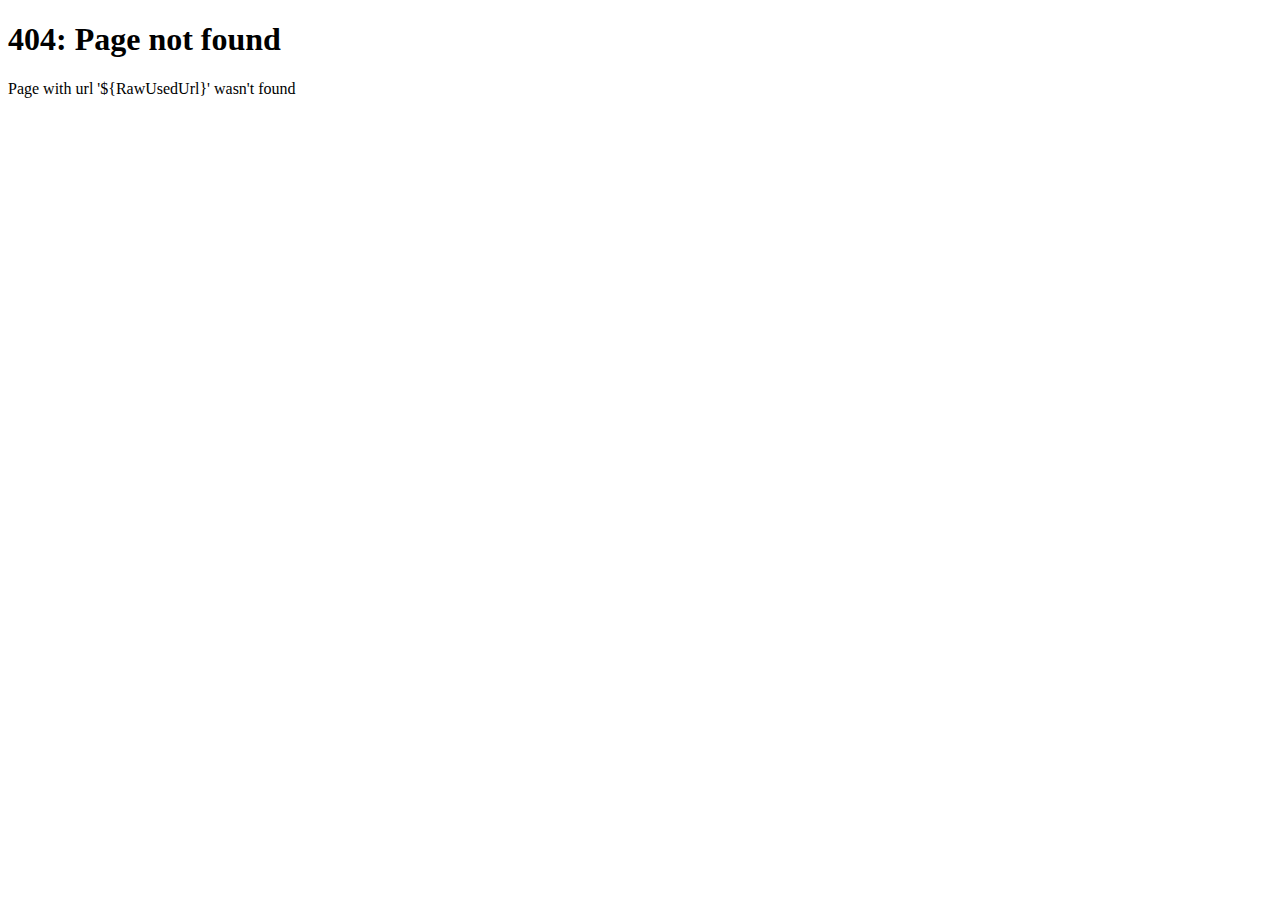
==== src/main/resources/web/page_not_found.html @ f782b864 "[EDIT] - Edit the Web handler system | [FIX] - Fix the web handler system | [UPDATE] - The readme | " ====
<!DOCTYPE html>
<html>
<head>
    <link rel="stylesheet" type="text/css" href="/style/style.css">
</head>
<body>

<h1>404: Page not found</h1>
<p>Page with url '${RawUsedUrl}' wasn't found</p>

</body>
</html>
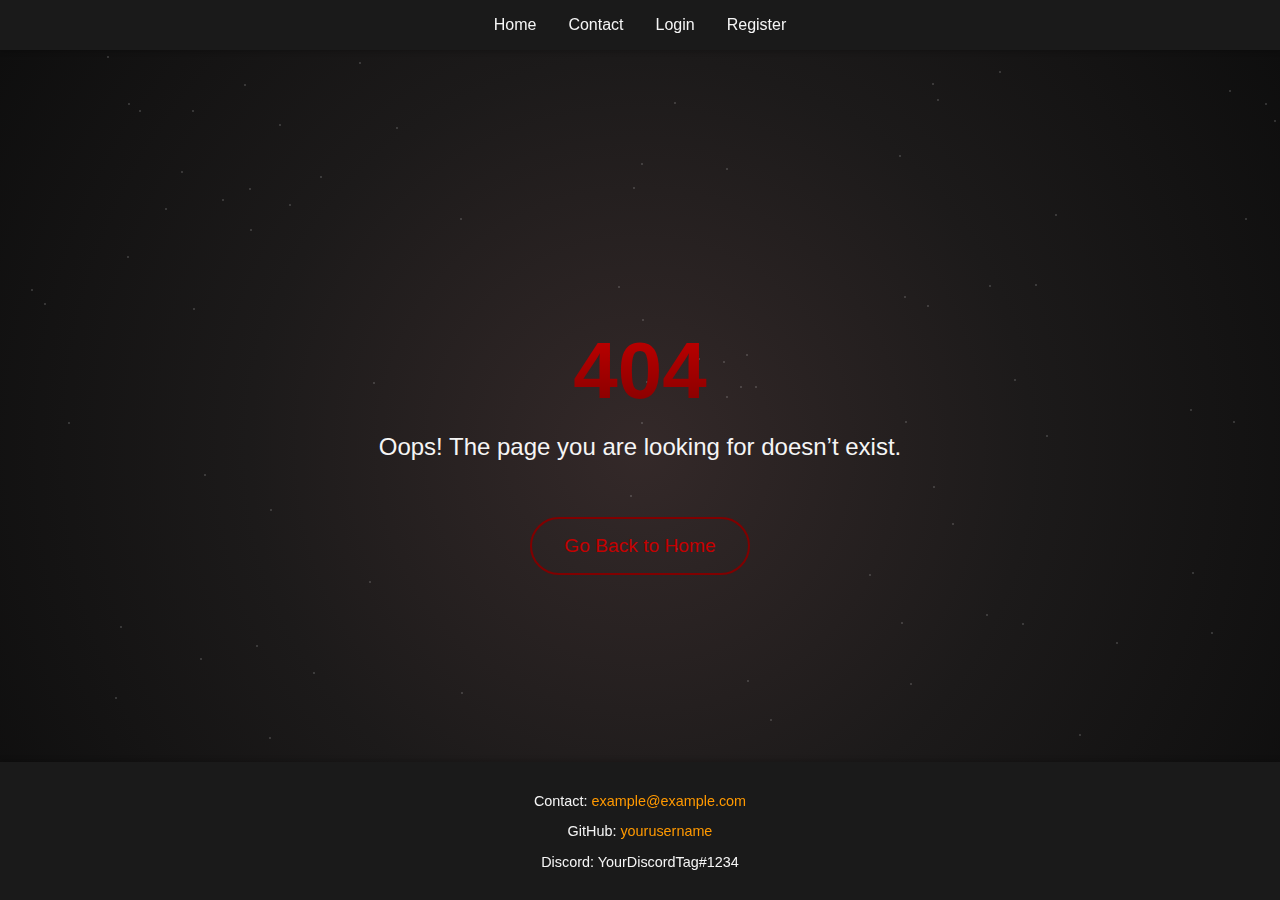
==== commit ae32f3e2: "[EDIT] - Modify the page not found" ====
--- a/src/main/resources/web/page_not_found.html
+++ b/src/main/resources/web/page_not_found.html
@@ -1,12 +1,37 @@
 <!DOCTYPE html>
-<html>
+<html lang="en">
 <head>
-    <link rel="stylesheet" type="text/css" href="/style/style.css">
+    <meta charset="UTF-8">
+    <meta name="viewport" content="width=device-width, initial-scale=1.0">
+    <title>404 - Not Found</title>
+
+    <link rel="stylesheet" type="text/css" href="style/page_not_found.css"/>
+    <link rel="stylesheet" type="text/css" href="style/style.css"/>
+    <script src="script/page_not_found.js"></script>
 </head>
 <body>
+    <header class="site-header">
+        <nav class="navbar">
+            <a href="/" class="nav-link">Home</a>
+            <a href="/contact" class="nav-link">Contact</a>
+            <a href="/login" class="nav-link">Login</a>
+            <a href="/register" class="nav-link">Register</a>
+        </nav>
+    </header>
 
-<h1>404: Page not found</h1>
-<p>Page with url '${RawUsedUrl}' wasn't found</p>
+    <div class="stars"></div>
+    <div class="content">
+        <h1 class="floating">404</h1>
+        <p>Oops! The page you are looking for doesn’t exist.</p>
+        <a href="/">Go Back to Home</a>
+    </div>
 
+    <footer class="site-footer">
+        <div class="footer-content">
+            <p>Contact: <a href="mailto:example@example.com">example@example.com</a></p>
+            <p>GitHub: <a href="https://github.com/yourusername" target="_blank">yourusername</a></p>
+            <p>Discord: YourDiscordTag#1234</p>
+        </div>
+    </footer>
 </body>
-</html>+</html>
--- a/src/main/resources/web/style/page_not_found.css
+++ b/src/main/resources/web/style/page_not_found.css
@@ -0,0 +1,91 @@
+body {
+    margin: 0;
+    height: 100vh;
+    display: flex;
+    justify-content: center;
+    align-items: center;
+    font-family: 'Arial', sans-serif;
+    background: radial-gradient(circle, #342929, #1c1a1a, #0d0d0d);
+    overflow: hidden;
+    color: white;
+}
+
+.stars {
+    position: absolute;
+    width: 100%;
+    height: 100%;
+    background: transparent;
+    z-index: 0;
+    overflow: hidden;
+}
+
+.star {
+    position: absolute;
+    width: 2px;
+    height: 2px;
+    background: white;
+    border-radius: 50%;
+    opacity: 0.2;
+    animation: twinkle 3s infinite ease-in-out;
+}
+
+@keyframes twinkle {
+    0%, 100% {
+        opacity: 0.2;
+    }
+    50% {
+        opacity: 1;
+    }
+}
+
+.content {
+    position: relative;
+    text-align: center;
+    z-index: 1;
+}
+
+.content h1 {
+    font-size: 5rem;
+    margin: 0;
+    background-image: linear-gradient(to top, #800000, #c40000);
+    -webkit-background-clip: text;
+    -webkit-text-fill-color: transparent;
+}
+
+.content p {
+    font-size: 1.5rem;
+    margin-top: 1rem;
+    color: #f5f5f5;
+}
+
+.content a {
+    margin-top: 2rem;
+    display: inline-block;
+    padding: 1rem 2rem;
+    font-size: 1.2rem;
+    text-decoration: none;
+    color: #c40000;
+    border: 2px solid #800000;
+    border-radius: 50px;
+    transition: all 0.3s ease;
+}
+
+.content a:hover {
+    background: rgba(196, 0, 0, 0.10);
+}
+
+@keyframes floating {
+    0% {
+        transform: translateY(0);
+    }
+    50% {
+        transform: translateY(-10px);
+    }
+    100% {
+        transform: translateY(0);
+    }
+}
+
+.floating {
+    animation: floating 3s infinite ease-in-out;
+}--- a/src/main/resources/web/style/style.css
+++ b/src/main/resources/web/style/style.css
@@ -0,0 +1,60 @@
+.site-footer {
+    position: fixed;
+    bottom: 0;
+    left: 50%;
+    transform: translateX(-50%);
+    width: 100%;
+    background: #1a1a1a;
+    text-align: center;
+    padding: 1rem 0;
+    box-shadow: 0 -2px 5px rgba(0, 0, 0, 0.2);
+    transition: bottom 0.3s ease;
+    flex-grow: 1;
+}
+
+.footer-content {
+    font-family: 'Arial', sans-serif;
+    font-size: 0.9rem;
+    color: #f5f5f5;
+}
+
+.footer-content a {
+    color: #ff9900;
+    text-decoration: none;
+    transition: color 0.3s ease;
+}
+
+.footer-content a:hover {
+    color: #f5f5f5;
+}
+
+.site-header {
+    position: fixed;
+    top: 0;
+    left: 50%;
+    transform: translateX(-50%);
+    width: 100%;
+    background: #1a1a1a;
+    display: flex;
+    justify-content: center;
+    align-items: center;
+    padding: 1rem 0;
+    z-index: 1000;
+    box-shadow: 0 2px 5px rgba(0, 0, 0, 0.2);
+}
+
+.navbar {
+    display: flex;
+    gap: 2rem;
+}
+
+.nav-link {
+    color: #f5f5f5;
+    text-decoration: none;
+    font-size: 1rem;
+    transition: color 0.3s ease;
+}
+
+.nav-link:hover {
+    color: #ff9900;
+}
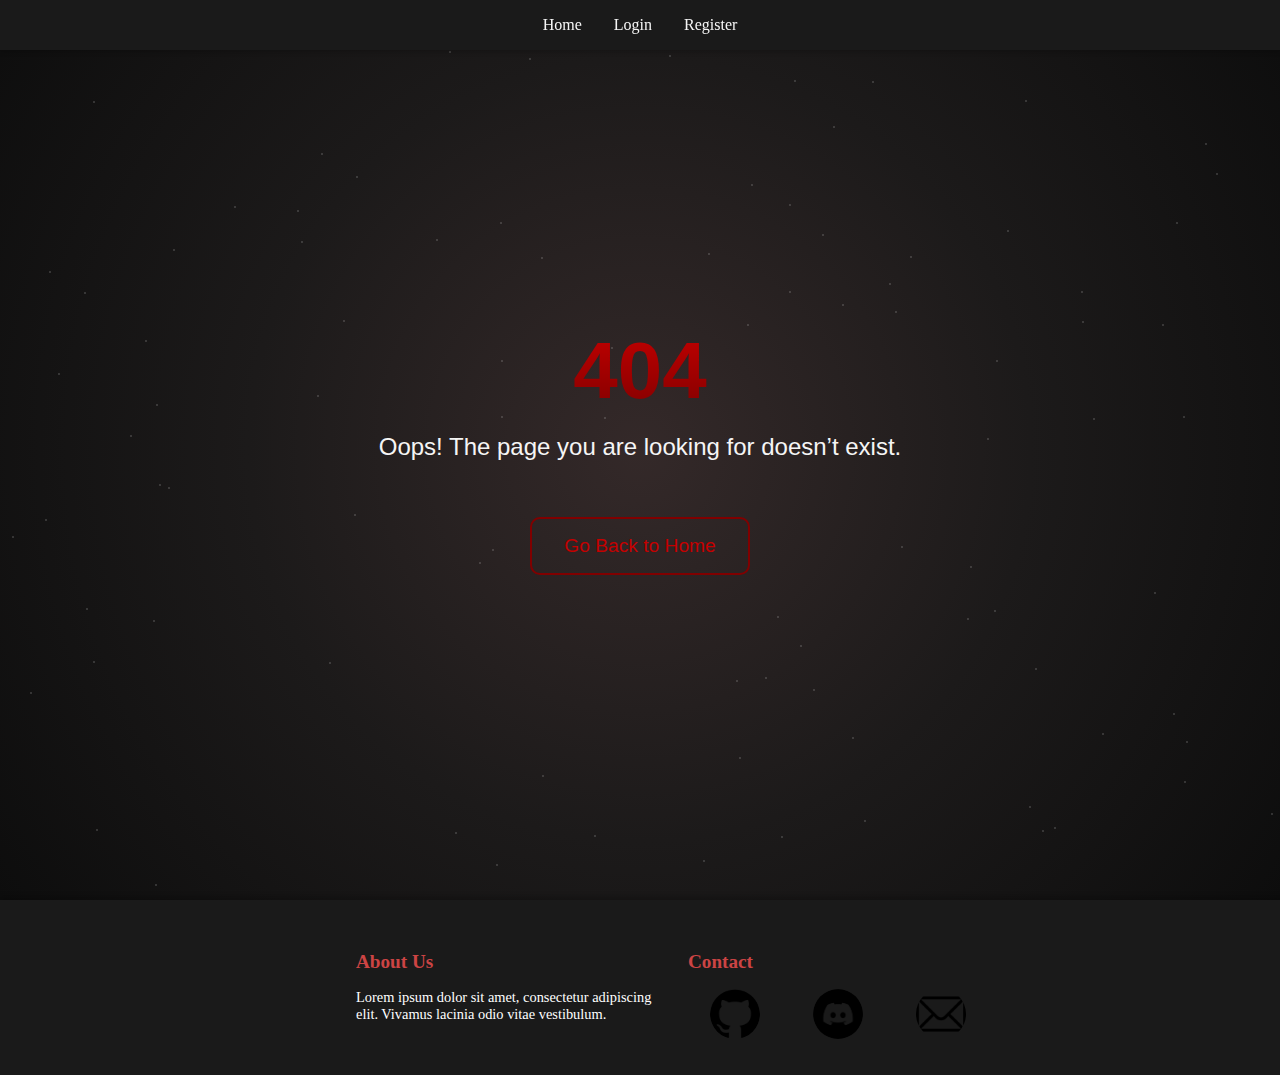
==== commit 50dbce1d: "[ADD] - Added footer and header for website" ====
--- a/src/main/resources/web/page_not_found.html
+++ b/src/main/resources/web/page_not_found.html
@@ -6,6 +6,7 @@
     <title>404 - Not Found</title>
 
     <link rel="stylesheet" type="text/css" href="style/page_not_found.css"/>
+    <link rel="stylesheet" href="style/footer.css">
     <link rel="stylesheet" type="text/css" href="style/style.css"/>
     <script src="script/page_not_found.js"></script>
 </head>
@@ -13,25 +14,42 @@
     <header class="site-header">
         <nav class="navbar">
             <a href="/" class="nav-link">Home</a>
-            <a href="/contact" class="nav-link">Contact</a>
             <a href="/login" class="nav-link">Login</a>
             <a href="/register" class="nav-link">Register</a>
         </nav>
     </header>
 
-    <div class="stars"></div>
     <div class="content">
+        <div class="stars"></div>
         <h1 class="floating">404</h1>
         <p>Oops! The page you are looking for doesn’t exist.</p>
         <a href="/">Go Back to Home</a>
     </div>
 
-    <footer class="site-footer">
-        <div class="footer-content">
-            <p>Contact: <a href="mailto:example@example.com">example@example.com</a></p>
-            <p>GitHub: <a href="https://github.com/yourusername" target="_blank">yourusername</a></p>
-            <p>Discord: YourDiscordTag#1234</p>
+    <footer class="footer">
+        <div class="notification-container"></div>
+        <!-- Section 1: Description -->
+        <div class="footer_section">
+            <h3>About Us</h3>
+            <p>Lorem ipsum dolor sit amet, consectetur adipiscing elit. Vivamus lacinia odio vitae vestibulum.</p>
         </div>
+
+        <!-- Section 2: Contact -->
+        <div class="footer_section">
+            <h3>Contact</h3>
+            <div class="image_grid">
+                <a href="https://example.com/link1" target="_blank">
+                    <img src="image/github_logo.png" alt="Github">
+                </a>
+                <a target="_blank" id="discord_button">
+                    <img src="image/discord_icon.png" alt="Discord">
+                </a>
+                <a href="mailto:yumpty0@gmail.com" target="_blank">
+                    <img src="image/mail_icon.png" alt="Mail">
+                </a>
+            </div>
+        </div>
+        <script src="script/footer.js"></script>
     </footer>
 </body>
 </html>
--- a/src/main/resources/web/style/page_not_found.css
+++ b/src/main/resources/web/style/page_not_found.css
@@ -1,13 +1,5 @@
 body {
     margin: 0;
-    height: 100vh;
-    display: flex;
-    justify-content: center;
-    align-items: center;
-    font-family: 'Arial', sans-serif;
-    background: radial-gradient(circle, #342929, #1c1a1a, #0d0d0d);
-    overflow: hidden;
-    color: white;
 }
 
 .stars {
@@ -40,22 +32,32 @@
 
 .content {
     position: relative;
+    display: flex;
+    height: 100vh;
+    width: 100%;
+    justify-content: center;
+    align-items: center;
+    font-family: 'Arial', sans-serif;
+    background: radial-gradient(circle, #342929, #1c1a1a, #0d0d0d);
     text-align: center;
-    z-index: 1;
+    flex-direction: column;
 }
 
 .content h1 {
+    display: flex;
+    margin: 0;
     font-size: 5rem;
-    margin: 0;
     background-image: linear-gradient(to top, #800000, #c40000);
     -webkit-background-clip: text;
     -webkit-text-fill-color: transparent;
+    z-index: 1;
 }
 
 .content p {
     font-size: 1.5rem;
     margin-top: 1rem;
     color: #f5f5f5;
+    z-index: 1;
 }
 
 .content a {
@@ -66,8 +68,9 @@
     text-decoration: none;
     color: #c40000;
     border: 2px solid #800000;
-    border-radius: 50px;
+    border-radius: 10px;
     transition: all 0.3s ease;
+    z-index: 1;
 }
 
 .content a:hover {
--- a/src/main/resources/web/style/footer.css
+++ b/src/main/resources/web/style/footer.css
@@ -0,0 +1,174 @@
+body {
+    margin: 0;
+    padding: 0;
+}
+
+.red-rectangle, .blue-rectangle {
+    width: 100%;
+    height: 100vh; /* 100% of the viewport height */
+}
+
+.red-rectangle {
+    background-color: black;
+}
+
+.blue-rectangle {
+    background-color: blue;
+}
+
+.footer {
+    position: relative;
+    display: inline-flex;
+    padding-top: 1rem;
+    padding-bottom: 1rem;
+    width: 100%;
+    height: auto;
+    background-color: #1a1a1a;
+    box-shadow: 0 -4px 5px rgba(0, 0, 0, 0.2);
+}
+
+.footer_content {
+    display: inline-flex;
+    text-align: center;
+}
+
+.footer_specifier {
+    position: absolute;
+    background-color: white;
+    height: 100%;
+    width: 5px;
+}
+
+.footer_line {
+    align-items: center;
+    font-size: 1.5em;
+    text-align: center;
+    text-decoration: none;
+}
+
+.footer_line p {
+    display: inline;
+    color: #cc4444;
+}
+
+/* Footer Styles */
+.footer {
+    display: flex;
+    justify-content: center; /* Space between sections */
+    align-items: flex-start; /* Align sections to the top */
+    padding: 2rem;
+    background-color: #1a1a1a;
+    color: white;
+    flex-wrap: wrap; /* Ensure it wraps on smaller screens */
+}
+
+.footer_section {
+    flex: 1; /* Each section takes up equal space */
+    max-width: 300px; /* Limit the max width for readability */
+    margin: 0 1rem;
+}
+
+.footer_section h3 {
+    margin-bottom: 1rem;
+    font-size: 1.2rem;
+    color: #cc4444;
+}
+
+.footer_section p,
+.footer_section ul {
+    margin-bottom: 1rem;
+    font-size: 0.9rem;
+}
+
+.footer_section ul {
+    list-style: none;
+}
+
+.footer_section a {
+    color: #57c4e5;
+    text-decoration: none;
+}
+
+.footer_section a:hover {
+    text-decoration: underline;
+}
+
+/* Responsive Design */
+@media (max-width: 500px) {
+    .footer {
+        flex-direction: column; /* Stack sections vertically */
+        align-items: center;
+    }
+
+    .footer_section {
+        margin-bottom: 2rem;
+        text-align: center; /* Center text on smaller screens */
+    }
+}
+
+.image_grid {
+    display: grid;
+    grid-template-columns: repeat(auto-fit, minmax(50px, 1fr)); /* Responsive grid */
+    gap: 10px; /* Space between images */
+    justify-items: center; /* Center align images in grid cells */
+}
+
+.image_grid a {
+    display: block; /* Ensure the link wraps the image */
+}
+
+.image_grid img {
+    width: 50px; /* Set image width */
+    height: 50px; /* Set image height */
+    border-radius: 50%; /* Make the images circular */
+    transition: transform 0.3s, box-shadow 0.3s; /* Add hover effects */
+}
+
+.image_grid img:hover {
+    transform: scale(1.1); /* Slight zoom on hover */
+    box-shadow: 0 4px 10px rgba(0, 0, 0, 0.3); /* Add shadow on hover */
+}
+
+/* Notification styles */
+.notification-container {
+    position: fixed;
+    top: 20px;
+    right: 20px;
+    z-index: 1000;
+    display: flex;
+    flex-direction: column;
+    gap: 10px;
+}
+
+.notification {
+    background-color: #c40000;
+    color: white;
+    padding: 10px 20px;
+    border-radius: 5px;
+    box-shadow: 0 4px 6px rgba(0, 0, 0, 0.2);
+    opacity: 0;
+    transform: translateY(-10px);
+    animation: fade-in-out 5s forwards;
+    font-family: Arial, sans-serif;
+    font-size: 1rem;
+}
+
+/* Animation for fading in and out */
+@keyframes fade-in-out {
+    0% {
+        opacity: 0;
+        transform: translateY(-10px);
+    }
+    10% {
+        opacity: 1;
+        transform: translateY(0);
+    }
+    90% {
+        opacity: 1;
+        transform: translateY(0);
+    }
+    100% {
+        opacity: 0;
+        transform: translateY(-10px);
+    }
+}--- a/src/main/resources/web/style/style.css
+++ b/src/main/resources/web/style/style.css
@@ -1,33 +1,3 @@
-.site-footer {
-    position: fixed;
-    bottom: 0;
-    left: 50%;
-    transform: translateX(-50%);
-    width: 100%;
-    background: #1a1a1a;
-    text-align: center;
-    padding: 1rem 0;
-    box-shadow: 0 -2px 5px rgba(0, 0, 0, 0.2);
-    transition: bottom 0.3s ease;
-    flex-grow: 1;
-}
-
-.footer-content {
-    font-family: 'Arial', sans-serif;
-    font-size: 0.9rem;
-    color: #f5f5f5;
-}
-
-.footer-content a {
-    color: #ff9900;
-    text-decoration: none;
-    transition: color 0.3s ease;
-}
-
-.footer-content a:hover {
-    color: #f5f5f5;
-}
-
 .site-header {
     position: fixed;
     top: 0;
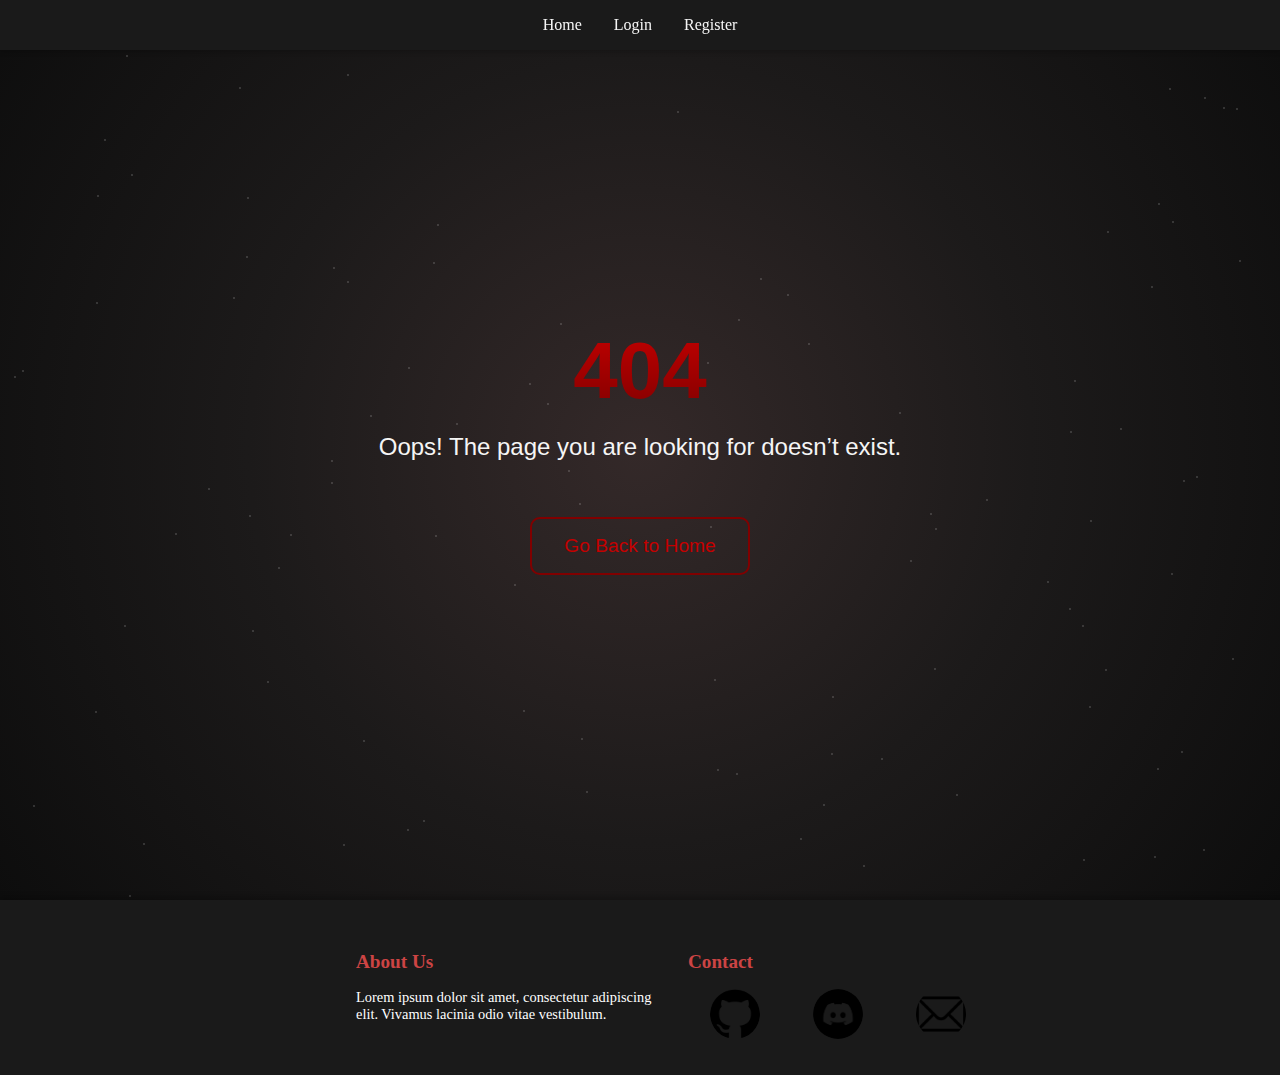
==== commit 4e366d3a: "[UPDATE] - Update how html is reading (Maybe i'm going to go on Javalin to avoid further more issue " ====
--- a/src/main/resources/web/page_not_found.html
+++ b/src/main/resources/web/page_not_found.html
@@ -5,8 +5,8 @@
     <meta name="viewport" content="width=device-width, initial-scale=1.0">
     <title>404 - Not Found</title>
 
+    <link rel="icon" href="image/favicon.ico" type="image/x-icon">
     <link rel="stylesheet" type="text/css" href="style/page_not_found.css"/>
-    <link rel="stylesheet" href="style/footer.css">
     <link rel="stylesheet" type="text/css" href="style/style.css"/>
     <script src="script/page_not_found.js"></script>
 </head>
@@ -19,6 +19,7 @@
         </nav>
     </header>
 
+    <div class="notification-container"></div>
     <div class="content">
         <div class="stars"></div>
         <h1 class="floating">404</h1>
@@ -26,8 +27,8 @@
         <a href="/">Go Back to Home</a>
     </div>
 
+    <link rel="stylesheet" href="style/footer.css">
     <footer class="footer">
-        <div class="notification-container"></div>
         <!-- Section 1: Description -->
         <div class="footer_section">
             <h3>About Us</h3>
@@ -38,7 +39,7 @@
         <div class="footer_section">
             <h3>Contact</h3>
             <div class="image_grid">
-                <a href="https://example.com/link1" target="_blank">
+                <a href="https://github.com/Yumpty0" target="_blank">
                     <img src="image/github_logo.png" alt="Github">
                 </a>
                 <a target="_blank" id="discord_button">
--- a/src/main/resources/web/style/footer.css
+++ b/src/main/resources/web/style/footer.css
@@ -1,20 +1,4 @@
-body {
-    margin: 0;
-    padding: 0;
-}
-
-.red-rectangle, .blue-rectangle {
-    width: 100%;
-    height: 100vh; /* 100% of the viewport height */
-}
-
-.red-rectangle {
-    background-color: black;
-}
-
-.blue-rectangle {
-    background-color: blue;
-}
+body {margin:0;padding:0;}
 
 .footer {
     position: relative;
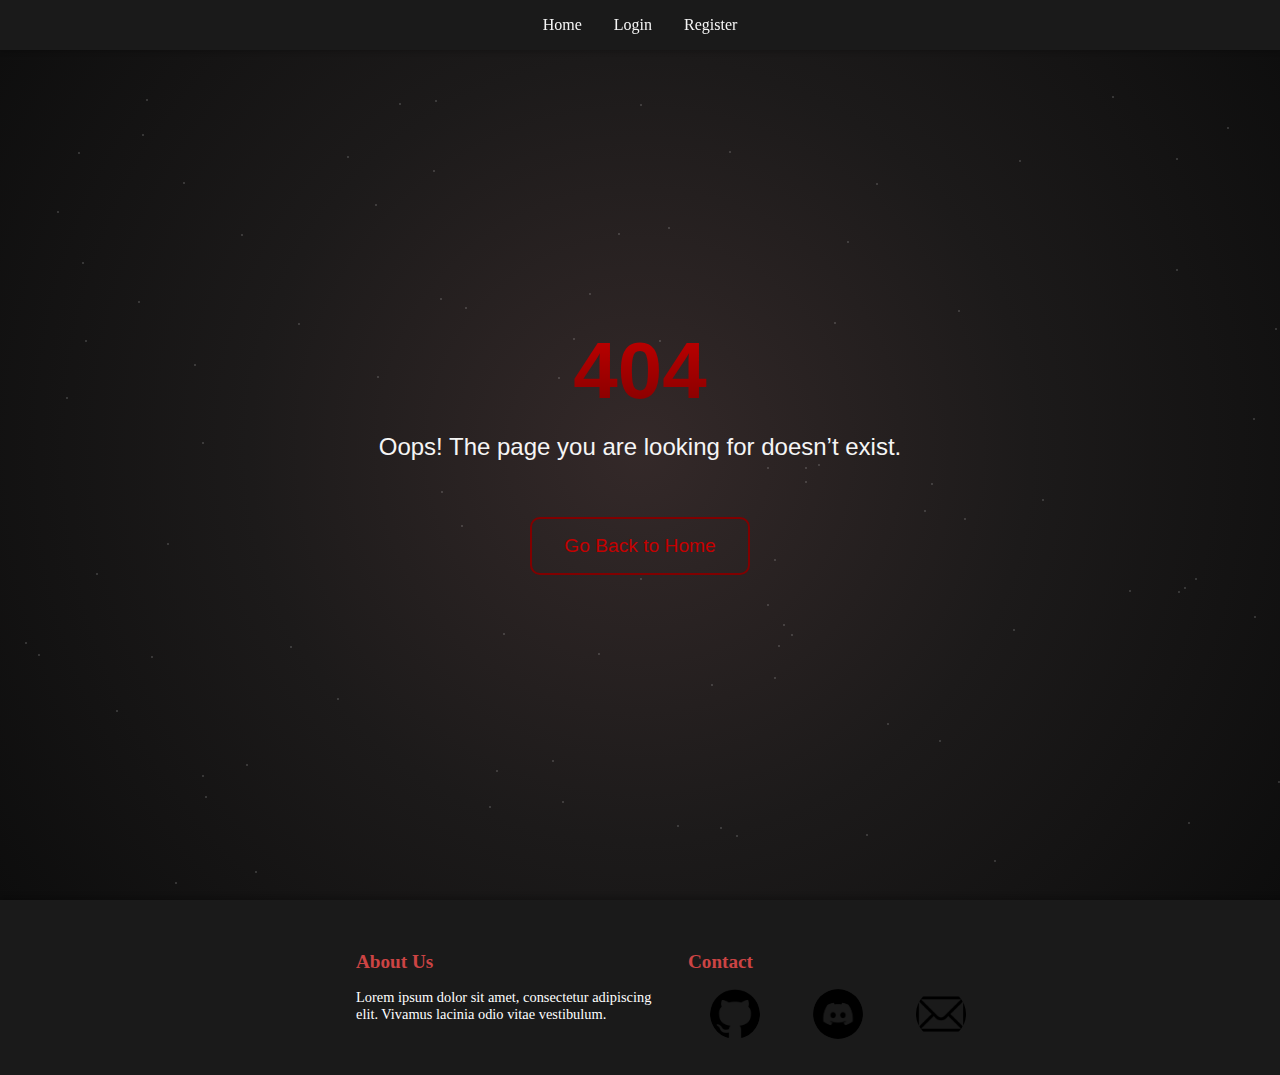
==== commit 10c0b72b: "[UPDATE] - Switching to Javalin (Need to refactor the code and clean it)" ====
--- a/src/main/resources/web/page_not_found.html
+++ b/src/main/resources/web/page_not_found.html
@@ -5,7 +5,7 @@
     <meta name="viewport" content="width=device-width, initial-scale=1.0">
     <title>404 - Not Found</title>
 
-    <link rel="icon" href="image/favicon.ico" type="image/x-icon">
+    <link rel="icon" href="favicon.ico" type="image/x-icon">
     <link rel="stylesheet" type="text/css" href="style/page_not_found.css"/>
     <link rel="stylesheet" type="text/css" href="style/style.css"/>
     <script src="script/page_not_found.js"></script>
